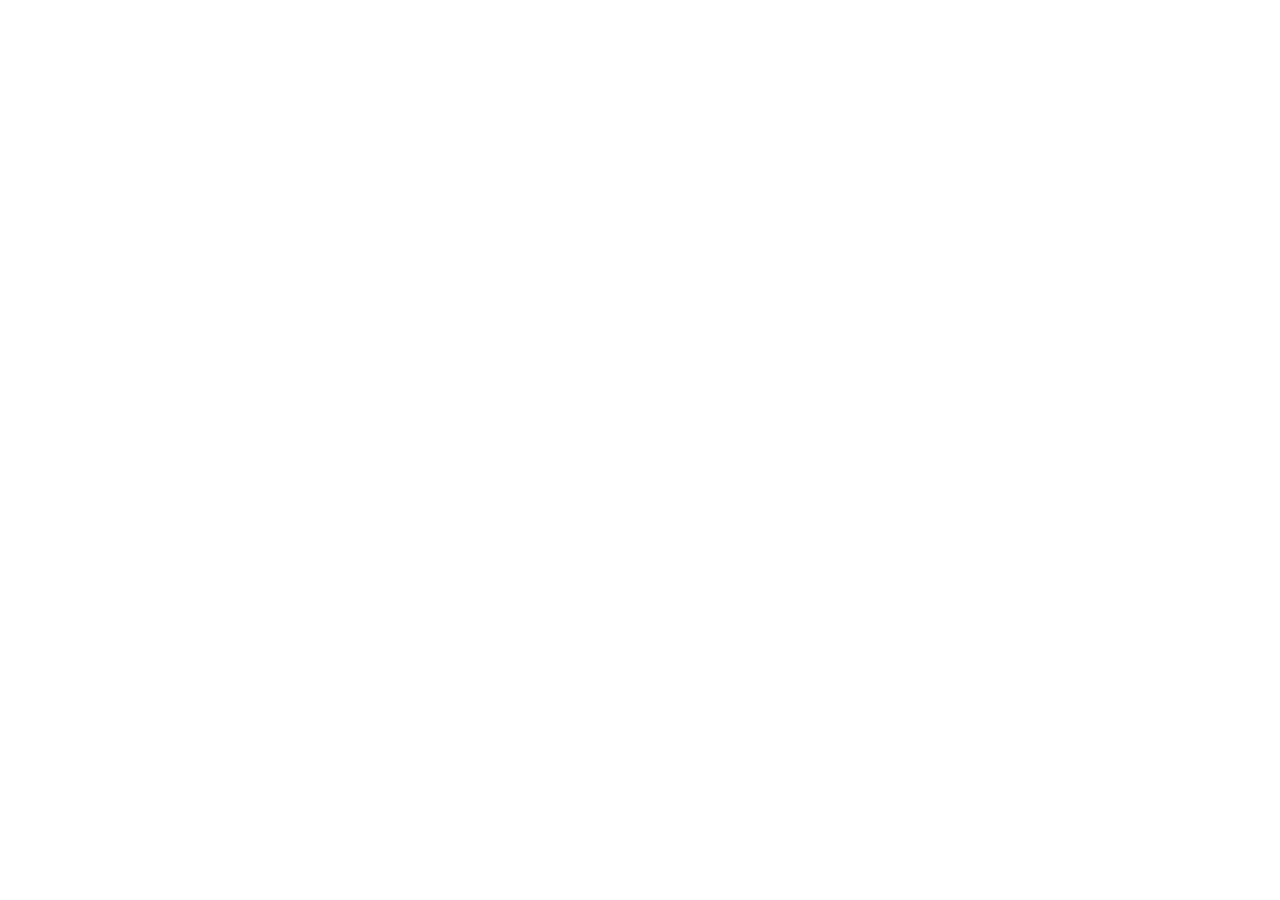
==== Weather App using Api Task 2/index.html @ 410757fd "starting second task > Weather app" ====
<!DOCTYPE html>
<html lang="en">
<head>
    <meta charset="UTF-8">
    <meta name="viewport" content="width=device-width, initial-scale=1.0">
    <title>Weather App</title>
    <link rel="shortcut icon" href="./assets/favicon.jpg" type="image/x-icon">
</head>
<body>
    
</body>
</html>
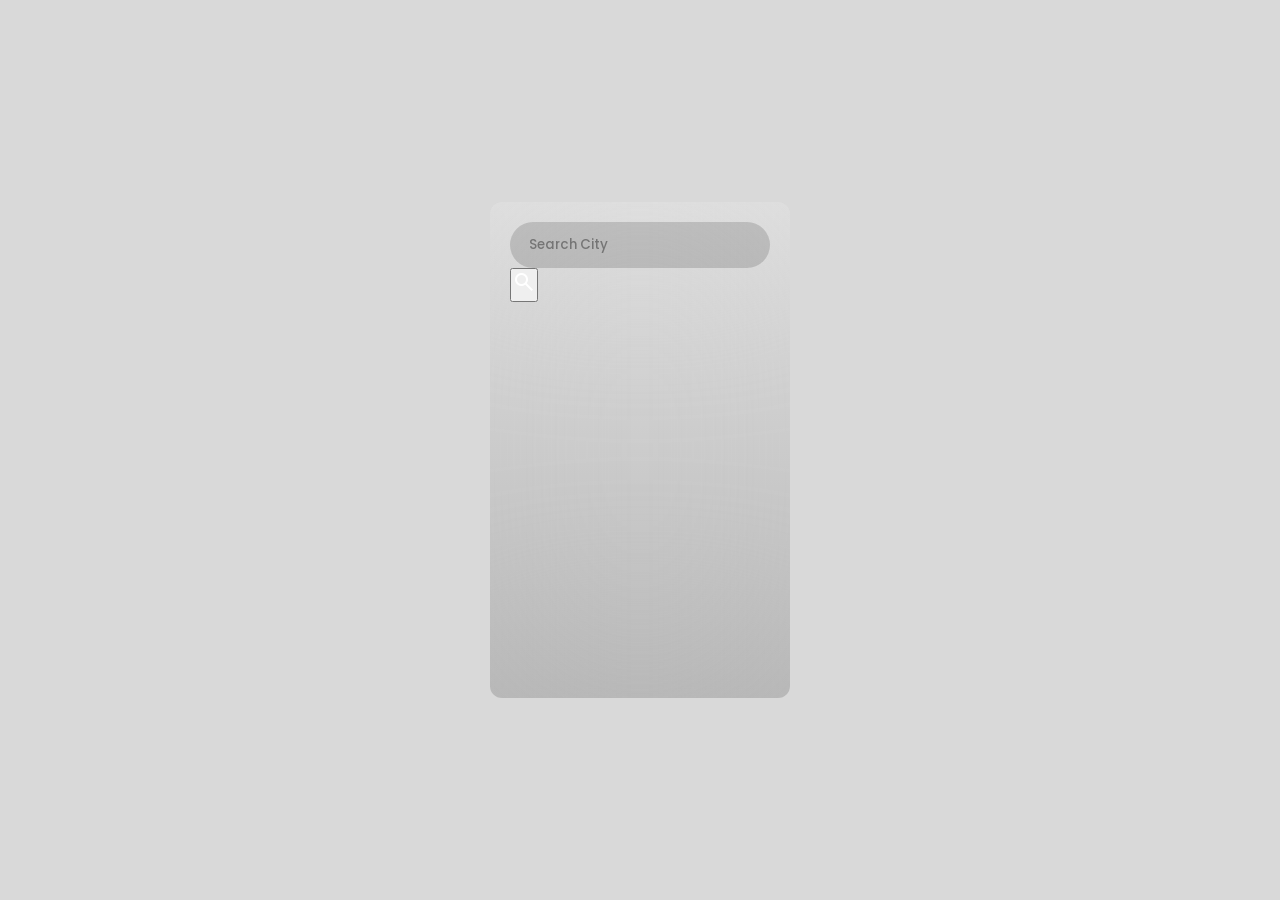
==== commit 3e3ea457: "basic structure" ====
--- a/Weather App using Api Task 2/index.html
+++ b/Weather App using Api Task 2/index.html
@@ -1,12 +1,27 @@
 <!DOCTYPE html>
 <html lang="en">
+
 <head>
     <meta charset="UTF-8">
     <meta name="viewport" content="width=device-width, initial-scale=1.0">
     <title>Weather App</title>
     <link rel="shortcut icon" href="./assets/favicon.jpg" type="image/x-icon">
+    <link rel="stylesheet" href="./style.css">
+    <link rel="stylesheet"
+        href="https://fonts.googleapis.com/css2?family=Material+Symbols+Outlined:opsz,wght,FILL,GRAD@24,400,0,0&icon_names=search" />
 </head>
+
 <body>
-    
+    <main class="main-container">
+        <header class="input-container">
+            <input class="city-input" placeholder="Search City" type="text">
+            <button class="search-btn">
+                <span class="material-symbols-outlined">
+                    search
+                </span>
+            </button>
+        </header>
+    </main>
 </body>
+
 </html>
--- a/Weather App using Api Task 2/style.css
+++ b/Weather App using Api Task 2/style.css
@@ -0,0 +1,55 @@
+@import url('https://fonts.googleapis.com/css2?family=Poppins:ital,wght@0,100;0,200;0,300;0,400;0,500;0,600;0,700;0,800;0,900;1,100;1,200;1,300;1,400;1,500;1,600;1,700;1,800;1,900&display=swap');
+
+* {
+    margin: 0;
+    padding: 0;
+    box-sizing: border-box;
+    font-family: "Poppins", sans-serif;
+    color: white;
+}
+
+body {
+    background: url('./assets/bg.jpg');
+    width: 100%;
+    height: 100dvh;
+    background-size: cover;
+    background-position: center;
+    display: flex;
+    align-items: center;
+    justify-content: center;
+}
+
+body::before {
+    content: "";
+    position: absolute;
+    width: 100%;
+    height: 100dvh;
+    background: rgb(0, 0, 0, 0.15);
+    backdrop-filter: blur(15px);
+}
+
+.main-container {
+    width: 300px;
+    height: 496px;
+    z-index: 1;
+    background: linear-gradient(to top, rgb(0, 0, 0, 0.15), rgb(255, 255, 255, 0.15));
+    border-radius: 12px;
+    backdrop-filter: blur(100px);
+    padding: 20px;
+}
+
+.city-input {
+    width: 100%;
+    padding: 10px 16px;
+    border-radius: 99px;
+    border: 3px solid transparent;
+    background: rgb(0, 0, 0, 0.15);
+    outline: none;
+    font-weight: 500;
+    transition: 0.25s border;
+}
+.city-input:focus{
+    border:3px spolid rgb(0,0,0,0.15);
+}
+.city-input::placeholder {
+    color:
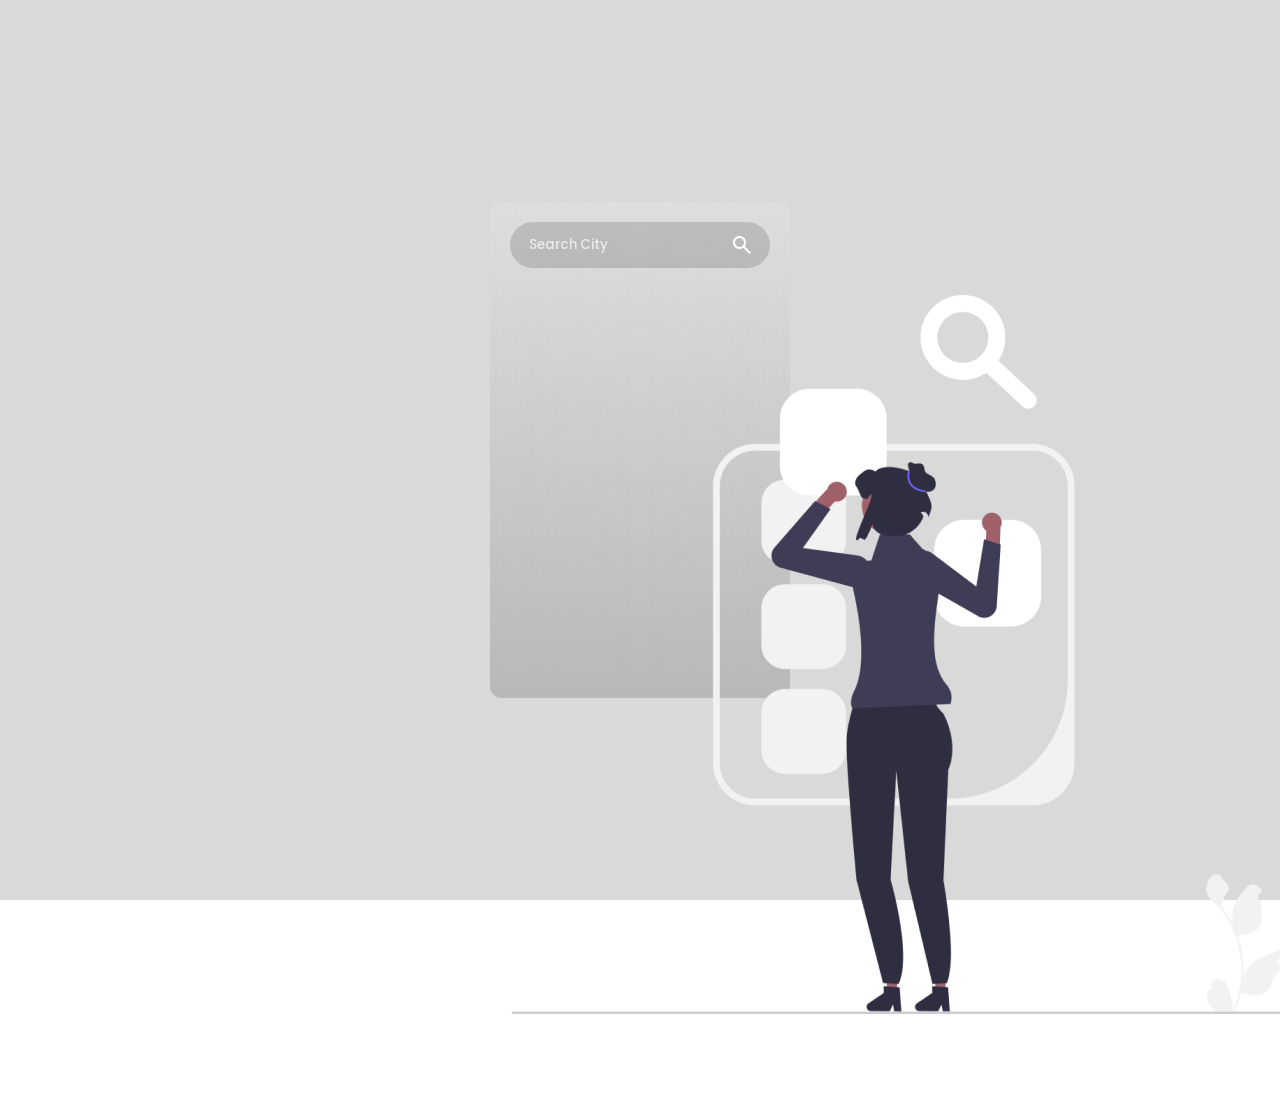
==== commit 89933ac2: "basic structure addition" ====
--- a/Weather App using Api Task 2/index.html
+++ b/Weather App using Api Task 2/index.html
@@ -7,8 +7,8 @@
     <title>Weather App</title>
     <link rel="shortcut icon" href="./assets/favicon.jpg" type="image/x-icon">
     <link rel="stylesheet" href="./style.css">
-    <link rel="stylesheet"
-        href="https://fonts.googleapis.com/css2?family=Material+Symbols+Outlined:opsz,wght,FILL,GRAD@24,400,0,0&icon_names=search" />
+    <link href="https://fonts.googleapis.com/css2?family=Material+Symbols+Outlined" rel="stylesheet">
+
 </head>
 
 <body>
@@ -21,6 +21,74 @@
                 </span>
             </button>
         </header>
+
+        <section class="weather-info" style="display: none;">
+            <div class="location-date-container">
+                <div class="location">
+                    <span class="material-symbols-outlined">location_on</span>
+                    <h4 class="country-txt">Jakarta</h4>
+                </div>
+                <h5 class="current-date-txt regular-txt">Wed, 07 Aug</h5>
+            </div>
+            <div class="weather-summary-container">
+                <img src="./assets/weather/clouds.svg" alt="" class="weather-summary-img">
+                <div class="weather-summary-info">
+                    <h1 class="temp-txt">29 °C</h1>
+                    <h3 class="condition-txt regular-txt">Clouds</h3>
+                </div>
+            </div>
+            <div class="weather-conditions-container">
+                <div class="condition-item">
+                    <span class="material-symbols-outlined">
+                        water_drop
+                    </span>
+                    <div class="condition-info">
+                        <h5 class="regular-txt">Humidity</h5>
+                        <h5 class="Humidity-value-txt">55%</h5>
+                    </div>
+                </div>
+                <div class="condition-item">
+                    <span class="material-symbols-outlined">
+                        air
+                    </span>
+                    <div class="condition-info">
+                        <h5 class="regular-txt">Wind Speed</h5>
+                        <h5 class="wind-value-txt">2 M/s</h5>
+                    </div>
+                </div>
+            </div>
+            <div class="forecast-items-container">
+                <div class="forecast-item">
+                    <h5 class="forecast-item-date regular-txt">05 Aug</h5>
+                    <img src="./assets/weather/thunderstorm.svg" alt="" class="forecast-item-img">
+                    <h5 class="forecast-iten-temp">29 °C</h5>
+                </div>
+                  <div class="forecast-item">
+                    <h5 class="forecast-item-date regular-txt">05 Aug</h5>
+                    <img src="./assets/weather/thunderstorm.svg" alt="" class="forecast-item-img">
+                    <h5 class="forecast-iten-temp">29 °C</h5>
+                </div>
+                  <div class="forecast-item">
+                    <h5 class="forecast-item-date regular-txt">05 Aug</h5>
+                    <img src="./assets/weather/thunderstorm.svg" alt="" class="forecast-item-img">
+                    <h5 class="forecast-iten-temp">29 °C</h5>
+                </div>
+                  <div class="forecast-item">
+                    <h5 class="forecast-item-date regular-txt">05 Aug</h5>
+                    <img src="./assets/weather/thunderstorm.svg" alt="" class="forecast-item-img">
+                    <h5 class="forecast-iten-temp">29 °C</h5>
+                </div>
+            </div>
+        </section>
+        <section class="search-city section-message">
+            <img class="message-img" src="./assets/message/search-city.png" alt="">
+             <div>
+                <h1>Search City</h1>
+                <h4 class="regular-txt">
+                    Find out the weather conditions of the city
+                </h4>
+             </div>
+        </section>
     </main>
 </body>
 
--- a/Weather App using Api Task 2/style.css
+++ b/Weather App using Api Task 2/style.css
@@ -6,6 +6,7 @@
     box-sizing: border-box;
     font-family: "Poppins", sans-serif;
     color: white;
+    font-weight: 600;
 }
 
 body {
@@ -28,6 +29,10 @@
     backdrop-filter: blur(15px);
 }
 
+.regular-txt {
+    font-weight: 400;
+}
+
 .main-container {
     width: 300px;
     height: 496px;
@@ -36,6 +41,11 @@
     border-radius: 12px;
     backdrop-filter: blur(100px);
     padding: 20px;
+}
+
+.input-container {
+    position: relative;
+    margin-bottom: 25px;
 }
 
 .city-input {
@@ -47,9 +57,114 @@
     outline: none;
     font-weight: 500;
     transition: 0.25s border;
+    padding-right: 45px;
 }
-.city-input:focus{
-    border:3px spolid rgb(0,0,0,0.15);
+
+.city-input:focus {
+    border: 3px solid rgb(0, 0, 0, 0.15);
 }
+
 .city-input::placeholder {
-    color:+    color: rgb(255, 255, 255, 0.7);
+}
+
+.search-btn {
+    position: absolute;
+    right: 16px;
+    top: 50%;
+    transform: translateY(-50%);
+    background: none;
+    display: flex;
+    border: none;
+    cursor: pointer;
+}
+
+.weather-info {
+    display: flex;
+    flex-direction: column;
+    gap: 25px;
+}
+
+.location-date-container {
+    display: flex;
+    justify-content: space-between;
+    align-items: center;
+}
+
+.location {
+    display: flex;
+    align-items: center;
+    gap: 6px;
+}
+
+.weather-summary-container {
+    display: flex;
+    justify-content: space-between;
+    align-items: center;
+}
+
+.weather-summary-img {
+    width: 120px;
+    height: 120px;
+}
+
+.weather-summary-info {
+    text-align: end;
+}
+
+.weather-conditions-container {
+    display: flex;
+    justify-content: space-between;
+}
+
+.condition-item {
+    display: flex;
+    align-items: center;
+    gap: 6px;
+}
+
+.condition-item span {
+    font-size: 30px;
+}
+
+.forecast-items-container {
+    display: flex;
+    gap: 15px;
+    overflow-x: scroll;
+    padding-bottom: 12px;
+}
+
+.forecast-items-container::-webkit-scrollbar {
+    height: 8px;
+}
+
+.forecast-items-container::-webkit-scrollbar-track {
+    background: rgb(0, 0, 0, 0.1);
+    border-radius: 99px;
+}
+
+.forecast-items-container::-webkit-scrollbar-thumb {
+    background: rgb(255, 255, 255, 0.15);
+    border-radius: 99px;
+}
+
+.forecast-item {
+    min-width: 70px;
+    background: rgb(255, 255, 255, 0.1);
+    display: flex;
+    flex-direction: column;
+    gap: 6px;
+    padding: 10px;
+    align-items: center;
+    border-radius: 12px;
+    transition: 0.3s background;
+}
+
+.forecast-item:hover {
+    background: rgb(255, 255, 255, 0.15);
+}
+
+.forecast-item-img {
+    width: 35px;
+    height: 35px;
+}
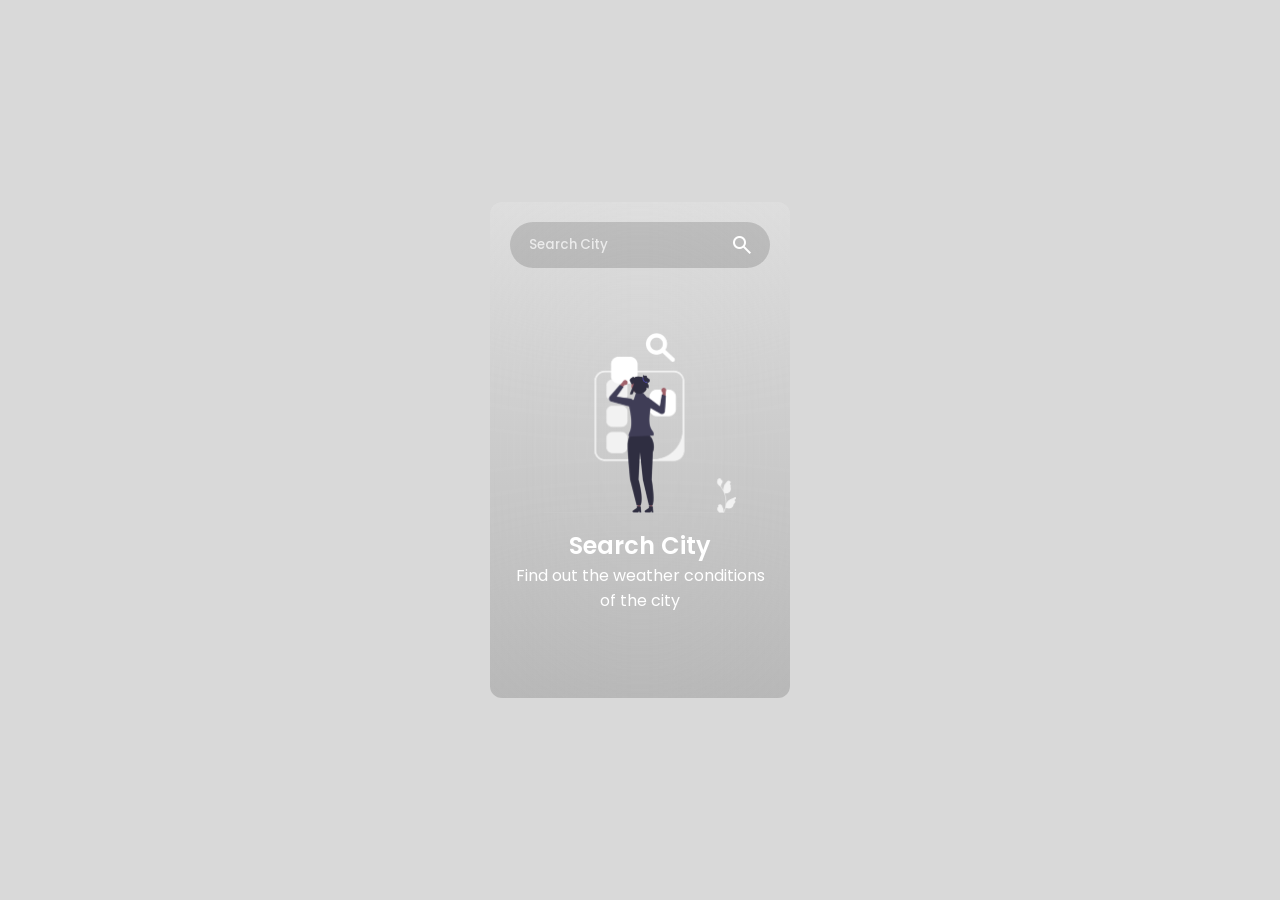
==== commit 87c26b07: "basic structure complete" ====
--- a/Weather App using Api Task 2/index.html
+++ b/Weather App using Api Task 2/index.html
@@ -81,7 +81,16 @@
             </div>
         </section>
         <section class="search-city section-message">
-            <img class="message-img" src="./assets/message/search-city.png" alt="">
+            <img src="./assets/message/search-city.png" alt="">
+             <div>
+                <h1>Search City</h1>
+                <h4 class="regular-txt">
+                    Find out the weather conditions of the city
+                </h4>
+             </div>
+        </section>
+         <section class="not-found section-message" style="display: none;">
+            <img src="./assets/message/not-found.png" alt="">
              <div>
                 <h1>Search City</h1>
                 <h4 class="regular-txt">
@@ -90,6 +99,7 @@
              </div>
         </section>
     </main>
+    <script src="./script.js"></script>
 </body>
 
 </html>
--- a/Weather App using Api Task 2/style.css
+++ b/Weather App using Api Task 2/style.css
@@ -167,4 +167,17 @@
 .forecast-item-img {
     width: 35px;
     height: 35px;
+}
+.section-message img{
+    height: 180px;
+    width: fit-content;
+}
+
+.section-message{
+    display: flex;
+    flex-direction: column;
+    align-items: center;
+    text-align: center;
+    gap: 15px;
+    margin-top: 25%;
 }
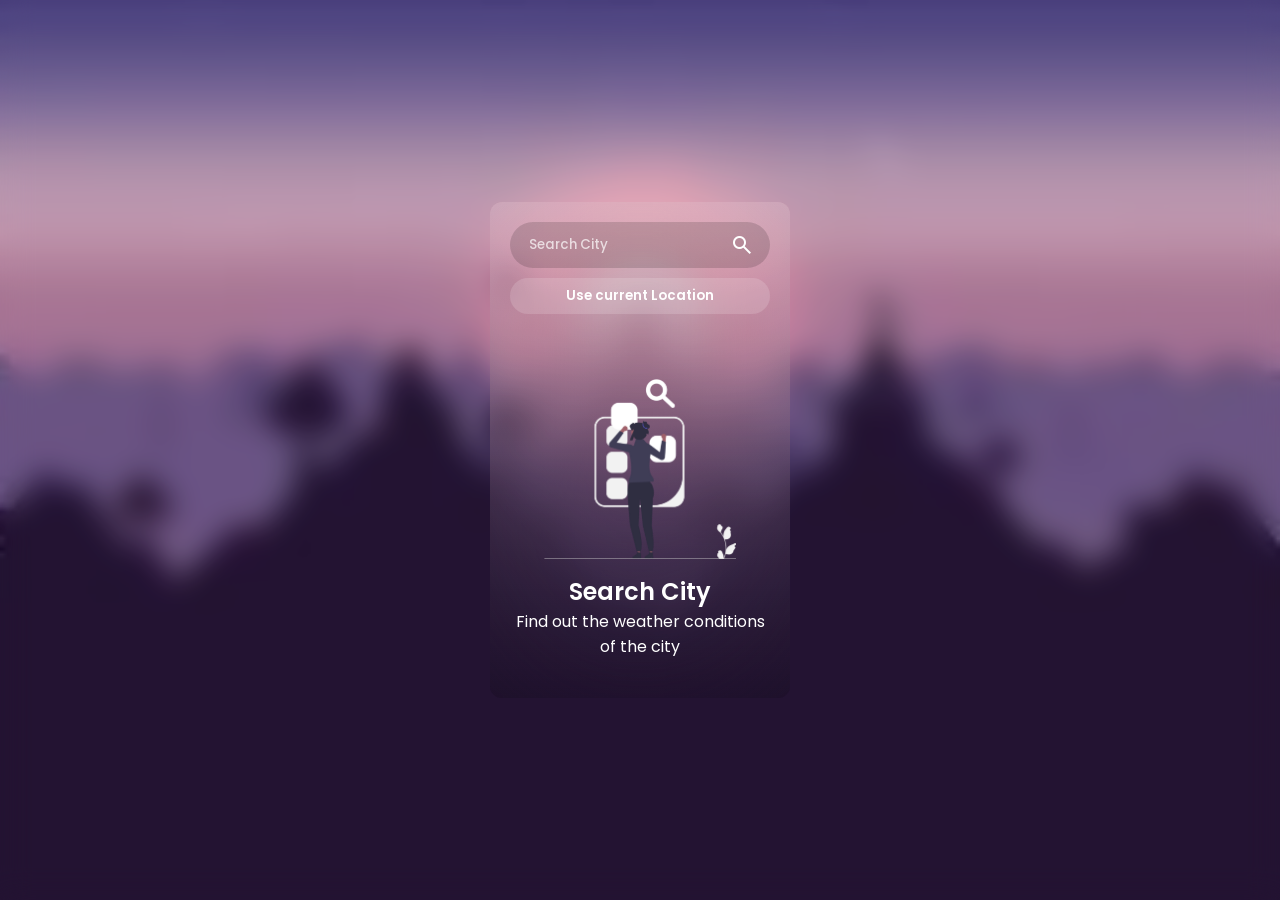
==== commit abe127b6: "geolocation feature added" ====
--- a/Weather App using Api Task 2/index.html
+++ b/Weather App using Api Task 2/index.html
@@ -19,6 +19,9 @@
                 <span class="material-symbols-outlined">
                     search
                 </span>
+            </button>
+            <button class="location-btn">
+                Use current Location
             </button>
         </header>
 
@@ -63,17 +66,17 @@
                     <img src="./assets/weather/thunderstorm.svg" alt="" class="forecast-item-img">
                     <h5 class="forecast-iten-temp">29 °C</h5>
                 </div>
-                  <div class="forecast-item">
+                <div class="forecast-item">
                     <h5 class="forecast-item-date regular-txt">05 Aug</h5>
                     <img src="./assets/weather/thunderstorm.svg" alt="" class="forecast-item-img">
                     <h5 class="forecast-iten-temp">29 °C</h5>
                 </div>
-                  <div class="forecast-item">
+                <div class="forecast-item">
                     <h5 class="forecast-item-date regular-txt">05 Aug</h5>
                     <img src="./assets/weather/thunderstorm.svg" alt="" class="forecast-item-img">
                     <h5 class="forecast-iten-temp">29 °C</h5>
                 </div>
-                  <div class="forecast-item">
+                <div class="forecast-item">
                     <h5 class="forecast-item-date regular-txt">05 Aug</h5>
                     <img src="./assets/weather/thunderstorm.svg" alt="" class="forecast-item-img">
                     <h5 class="forecast-iten-temp">29 °C</h5>
@@ -82,21 +85,21 @@
         </section>
         <section class="search-city section-message">
             <img src="./assets/message/search-city.png" alt="">
-             <div>
+            <div>
                 <h1>Search City</h1>
                 <h4 class="regular-txt">
                     Find out the weather conditions of the city
                 </h4>
-             </div>
+            </div>
         </section>
-         <section class="not-found section-message" style="display: none;">
+        <section class="not-found section-message" style="display: none;">
             <img src="./assets/message/not-found.png" alt="">
-             <div>
+            <div>
                 <h1>Search City</h1>
                 <h4 class="regular-txt">
                     Find out the weather conditions of the city
                 </h4>
-             </div>
+            </div>
         </section>
     </main>
     <script src="./script.js"></script>
--- a/Weather App using Api Task 2/style.css
+++ b/Weather App using Api Task 2/style.css
@@ -10,7 +10,7 @@
 }
 
 body {
-    background: url('./assets/bg.jpg');
+    background: url('./assets/bg2.jpg');
     width: 100%;
     height: 100dvh;
     background-size: cover;
@@ -25,7 +25,7 @@
     position: absolute;
     width: 100%;
     height: 100dvh;
-    background: rgb(0, 0, 0, 0.15);
+    background: rgb(0, 0, 0, 0.1);
     backdrop-filter: blur(15px);
 }
 
@@ -71,7 +71,7 @@
 .search-btn {
     position: absolute;
     right: 16px;
-    top: 50%;
+    top: 25%;
     transform: translateY(-50%);
     background: none;
     display: flex;
@@ -180,4 +180,13 @@
     text-align: center;
     gap: 15px;
     margin-top: 25%;
-}+}
+.location-btn{
+    width: 100%;
+    margin-top: 10px;
+    padding: 8px;
+    border-radius: 99px;
+    border: none;
+    background: rgba(255,255,255,0.15);
+    cursor: pointer;
+}
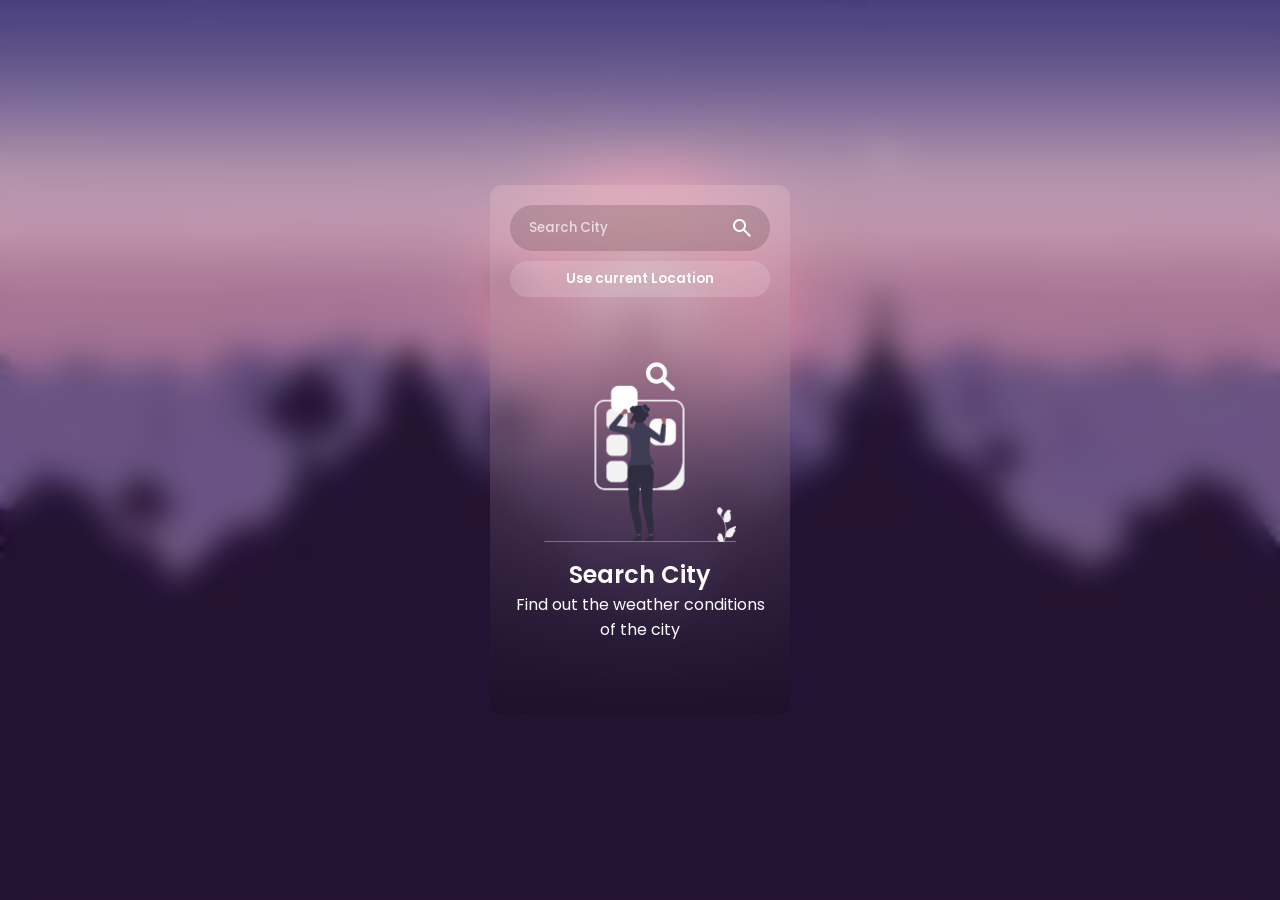
==== commit 1999ae14: "bg change with weather, feature added" ====
--- a/Weather App using Api Task 2/index.html
+++ b/Weather App using Api Task 2/index.html
@@ -11,7 +11,7 @@
 
 </head>
 
-<body>
+<body id="app">
     <main class="main-container">
         <header class="input-container">
             <input class="city-input" placeholder="Search City" type="text">
--- a/Weather App using Api Task 2/style.css
+++ b/Weather App using Api Task 2/style.css
@@ -1,4 +1,8 @@
 @import url('https://fonts.googleapis.com/css2?family=Poppins:ital,wght@0,100;0,200;0,300;0,400;0,500;0,600;0,700;0,800;0,900;1,100;1,200;1,300;1,400;1,500;1,600;1,700;1,800;1,900&display=swap');
+
+:root{
+    --blur-level:15px;
+}
 
 * {
     margin: 0;
@@ -26,7 +30,7 @@
     width: 100%;
     height: 100dvh;
     background: rgb(0, 0, 0, 0.1);
-    backdrop-filter: blur(15px);
+    backdrop-filter: blur(var(--blur-level));
 }
 
 .regular-txt {
@@ -35,7 +39,7 @@
 
 .main-container {
     width: 300px;
-    height: 496px;
+    height: 530px;
     z-index: 1;
     background: linear-gradient(to top, rgb(0, 0, 0, 0.15), rgb(255, 255, 255, 0.15));
     border-radius: 12px;
@@ -168,12 +172,13 @@
     width: 35px;
     height: 35px;
 }
-.section-message img{
+
+.section-message img {
     height: 180px;
     width: fit-content;
 }
 
-.section-message{
+.section-message {
     display: flex;
     flex-direction: column;
     align-items: center;
@@ -181,12 +186,19 @@
     gap: 15px;
     margin-top: 25%;
 }
-.location-btn{
+
+.location-btn {
     width: 100%;
     margin-top: 10px;
     padding: 8px;
     border-radius: 99px;
     border: none;
-    background: rgba(255,255,255,0.15);
+    background: rgba(255, 255, 255, 0.15);
     cursor: pointer;
 }
+
+#app {
+    min-height: 100vh;
+    background-size: cover;
+    background-position: center;
+}
